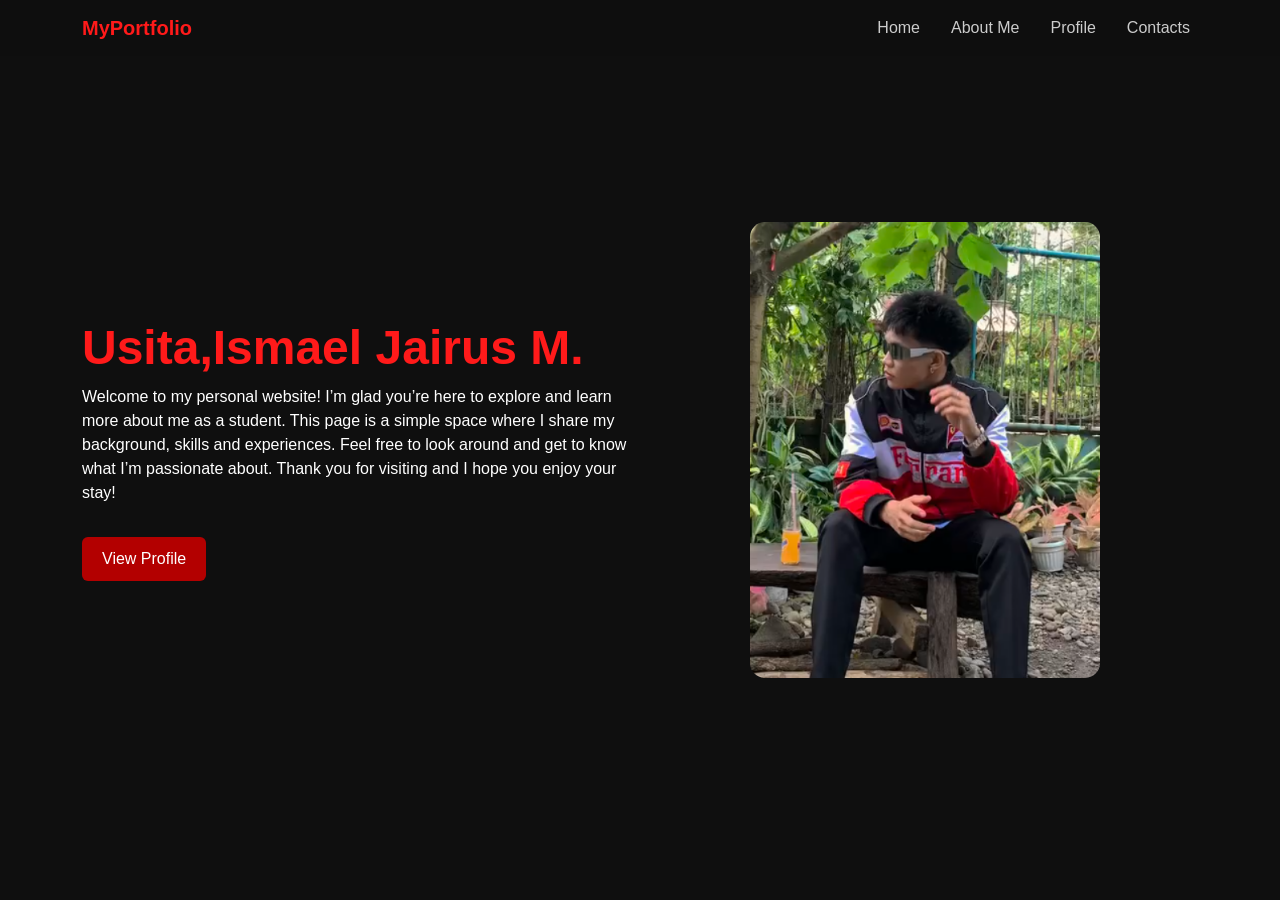
==== index.html @ ae1c204c "Add files via upload" ====
<!DOCTYPE html>
<html lang="en">
<head>
<meta charset="UTF-8">
<meta name="viewport" content="width=device-width, initial-scale=1.0">
<title>Home</title>

<link href="https://cdn.jsdelivr.net/npm/bootstrap@5.3.2/dist/css/bootstrap.min.css" rel="stylesheet">
<link rel="stylesheet" href="style.css">
</head>

<body>

<nav class="navbar navbar-expand-lg fixed-top">
<div class="container">
<a class="navbar-brand" href="index.html">MyPortfolio</a>

<button class="navbar-toggler" data-bs-toggle="collapse" data-bs-target="#menu">
<span class="navbar-toggler-icon"></span>
</button>

<div class="collapse navbar-collapse" id="menu">
<ul class="navbar-nav ms-auto">
<li><a class="nav-link" href="index.html">Home</a></li>
<li><a class="nav-link" href="aboutme.html">About Me</a></li>
<li><a class="nav-link" href="profile.html">Profile</a></li>
<li><a class="nav-link" href="contacts.html">Contacts</a></li>
</ul>
</div>
</div>
</nav>

<section class="hero">
<div class="container">
<div class="row align-items-center">

<div class="col-md-6 hero-text">
<h1> <span>Usita,Ismael Jairus M.</span></h1>
<p>Welcome to my personal website! I’m glad you’re here to explore and learn more about me as a student. This page is a simple space where I share my background, skills and experiences. Feel free to look around and get to know what I’m passionate about. Thank you for visiting and I hope you enjoy your stay!</p>
<a href="profile.html" class="btn btn-red mt-3">View Profile</a>
</div>

<div class="col-md-6 text-center">
<img src="pic1.png" alt="profile">
</div>

</div>
</div>
</section>

<script src="script.js"></script>
<script src="https://cdn.jsdelivr.net/npm/bootstrap@5.3.2/dist/js/bootstrap.bundle.min.js"></script>

</body>
</html>
---- style.css ----
body {
    font-family: 'Segoe UI', sans-serif;
    background-color: #0f0f0f;
    color: #eaeaea;
}

.navbar {
    background: rgba(15,15,15,0.85);
    backdrop-filter: blur(10px);
    transition: 0.3s;
}

.navbar.scrolled {
    box-shadow: 0 4px 15px rgba(0,0,0,0.6);
}

.navbar-brand {
    color: #ff1a1a !important;
    font-weight: bold;
}

.nav-link {
    color: #ccc !important;
    margin-left: 15px;
    position: relative;
    transition: 0.3s;
}

.nav-link:hover {
    color: #ff1a1a !important;
}

.nav-link::after {
    content: "";
    width: 0%;
    height: 2px;
    background: #ff1a1a;
    position: absolute;
    left: 0;
    bottom: -5px;
    transition: 0.3s;
}

.nav-link:hover::after,
.nav-link.active::after {
    width: 100%;
}

.hero {
    height: 100vh;
    display: flex;
    align-items: center;
}

.hero-text h1 {
    font-size: 3rem;
    font-weight: bold;
    color: #ff1a1a;


}

.hero-text span {
    color: #ff1a1a;
}

.hero-text p {
    color: white;
}

.btn-red {
    background: #b30000;
    border: none;
    padding: 10px 20px;
    color: white;
    transition: 0.3s;
}

.btn-red:hover {
    background: #ff1a1a;
    box-shadow: 0 0 10px #ff1a1a;
}

.hero img {
    width: 100%;
    max-width: 350px;
    border-radius: 15px;
    animation: float 4s ease-in-out infinite;
}

@keyframes float {
    0% { transform: translateY(0px); }
    50% { transform: translateY(-10px); }
    100% { transform: translateY(0px); }
}

.section {
    padding: 80px 0;
}

.card {
    background: #fff;
    border: none;
    transition: 0.3s;
}

.card:hover {
    transform: translateY(-5px);
}

@media(max-width:768px){
    .hero {
        text-align: center;
    }
}
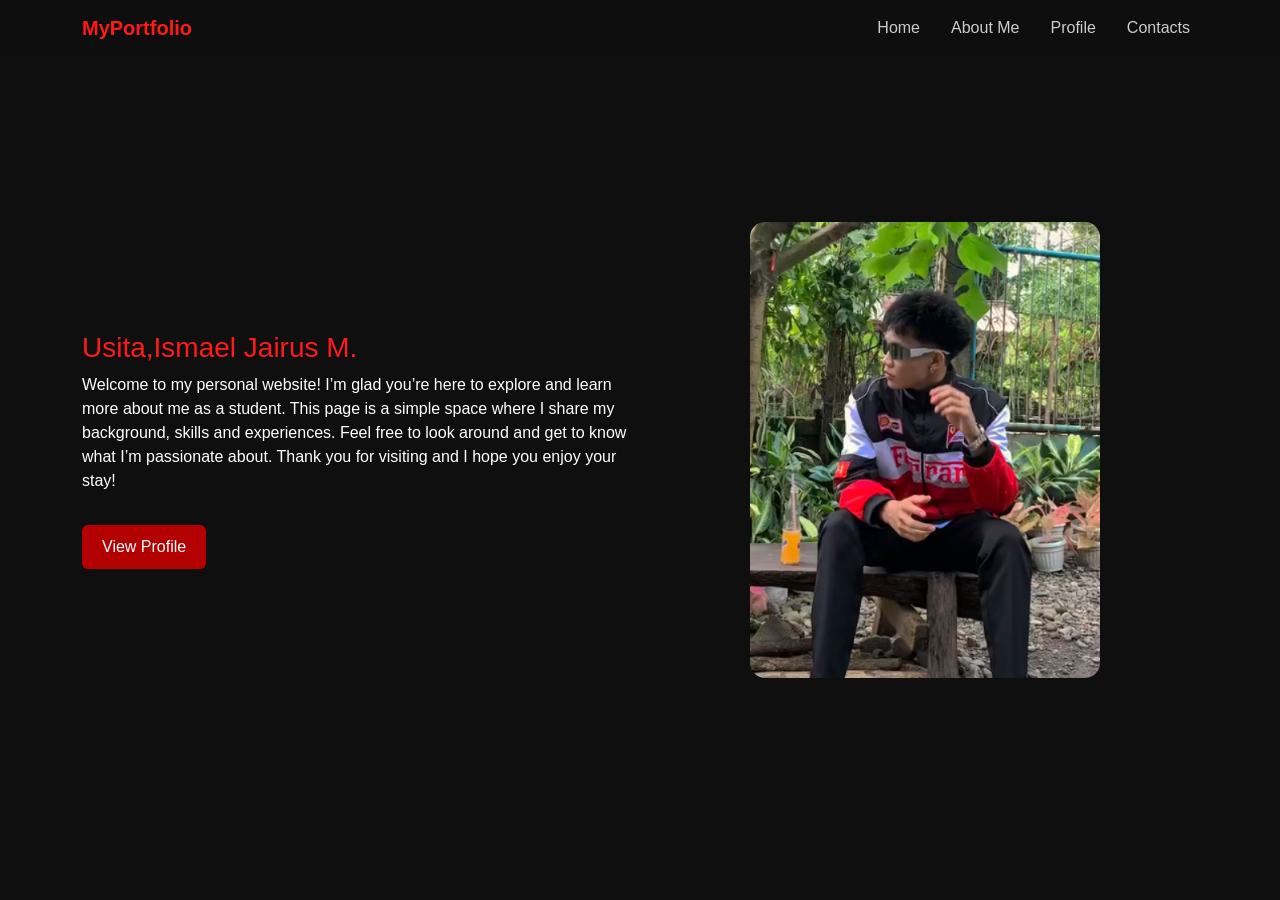
==== commit 54830035: "Update index.html" ====
--- a/index.html
+++ b/index.html
@@ -35,7 +35,7 @@
 <div class="row align-items-center">
 
 <div class="col-md-6 hero-text">
-<h1> <span>Usita,Ismael Jairus M.</span></h1>
+<h3> <span>Usita,Ismael Jairus M.</span></h3>
 <p>Welcome to my personal website! I’m glad you’re here to explore and learn more about me as a student. This page is a simple space where I share my background, skills and experiences. Feel free to look around and get to know what I’m passionate about. Thank you for visiting and I hope you enjoy your stay!</p>
 <a href="profile.html" class="btn btn-red mt-3">View Profile</a>
 </div>
@@ -52,4 +52,4 @@
 <script src="https://cdn.jsdelivr.net/npm/bootstrap@5.3.2/dist/js/bootstrap.bundle.min.js"></script>
 
 </body>
-</html>+</html>
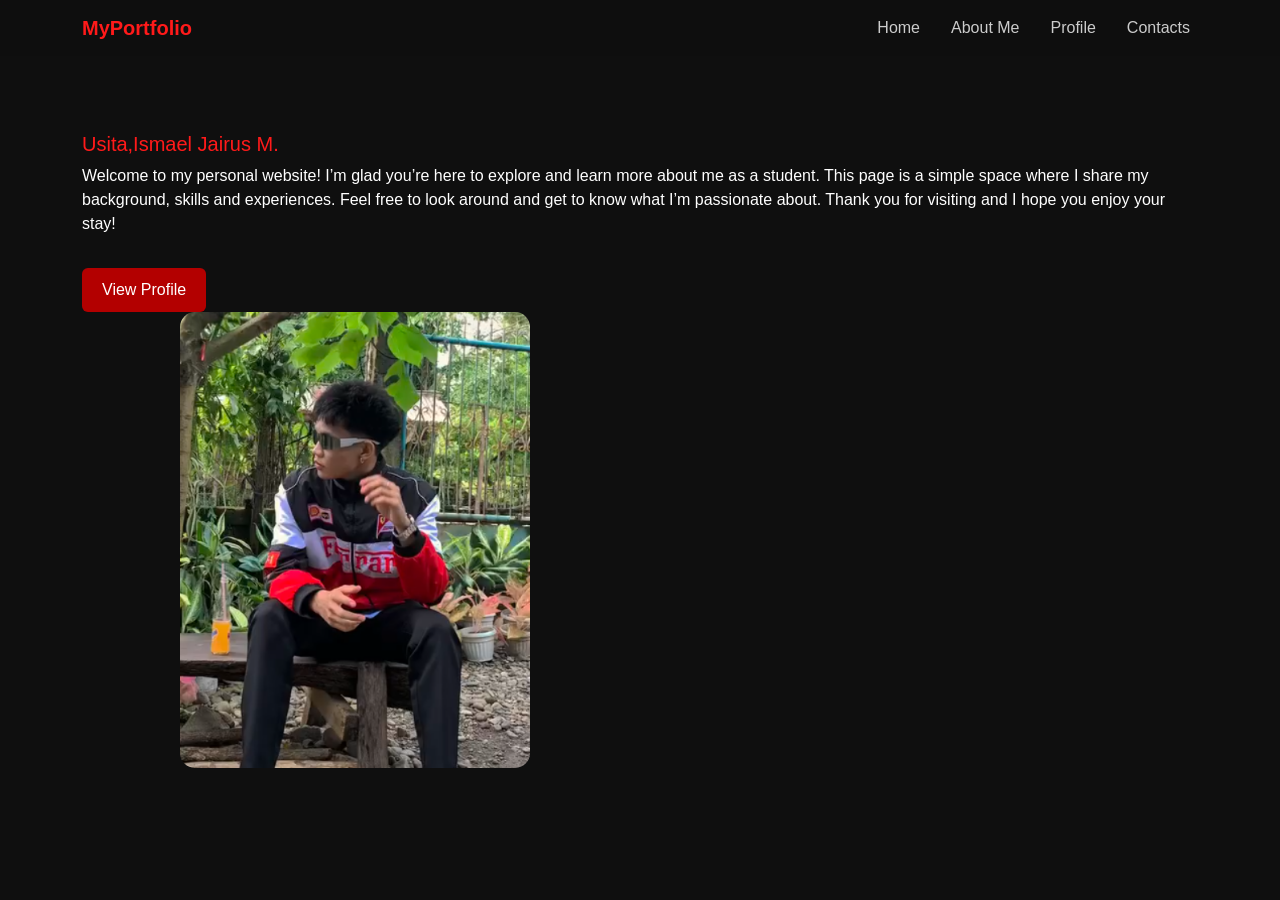
==== commit d165288d: "Update index.html" ====
--- a/index.html
+++ b/index.html
@@ -34,8 +34,8 @@
 <div class="container">
 <div class="row align-items-center">
 
-<div class="col-md-6 hero-text">
-<h3> <span>Usita,Ismael Jairus M.</span></h3>
+<div class=" hero-text">
+<h5> <span>Usita,Ismael Jairus M.</span></h5>
 <p>Welcome to my personal website! I’m glad you’re here to explore and learn more about me as a student. This page is a simple space where I share my background, skills and experiences. Feel free to look around and get to know what I’m passionate about. Thank you for visiting and I hope you enjoy your stay!</p>
 <a href="profile.html" class="btn btn-red mt-3">View Profile</a>
 </div>
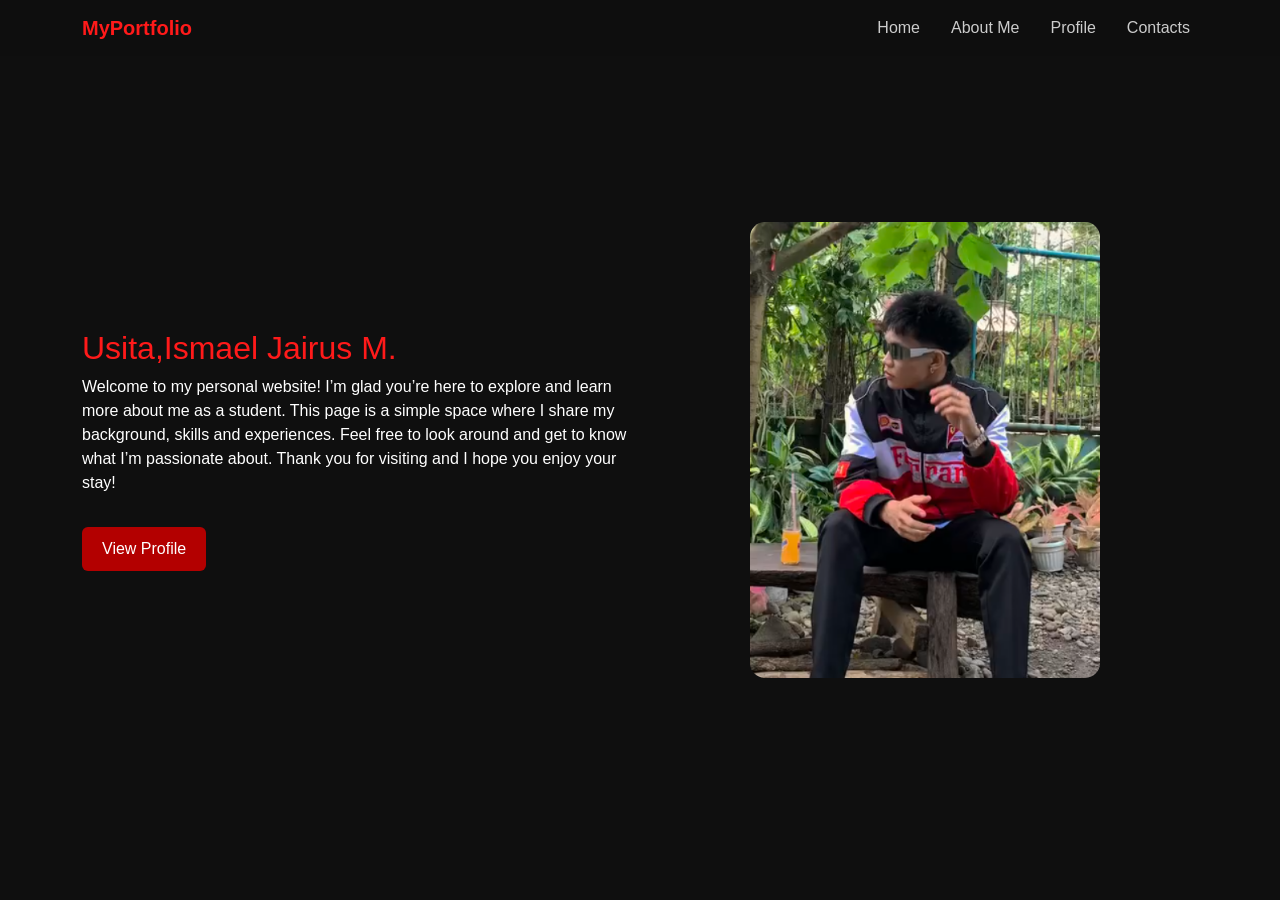
==== commit 672003f2: "Update index.html" ====
--- a/index.html
+++ b/index.html
@@ -34,8 +34,8 @@
 <div class="container">
 <div class="row align-items-center">
 
-<div class=" hero-text">
-<h5> <span>Usita,Ismael Jairus M.</span></h5>
+<div class="col-md-6 hero-text">
+<h2> <span>Usita,Ismael Jairus M.</span></h2>
 <p>Welcome to my personal website! I’m glad you’re here to explore and learn more about me as a student. This page is a simple space where I share my background, skills and experiences. Feel free to look around and get to know what I’m passionate about. Thank you for visiting and I hope you enjoy your stay!</p>
 <a href="profile.html" class="btn btn-red mt-3">View Profile</a>
 </div>
